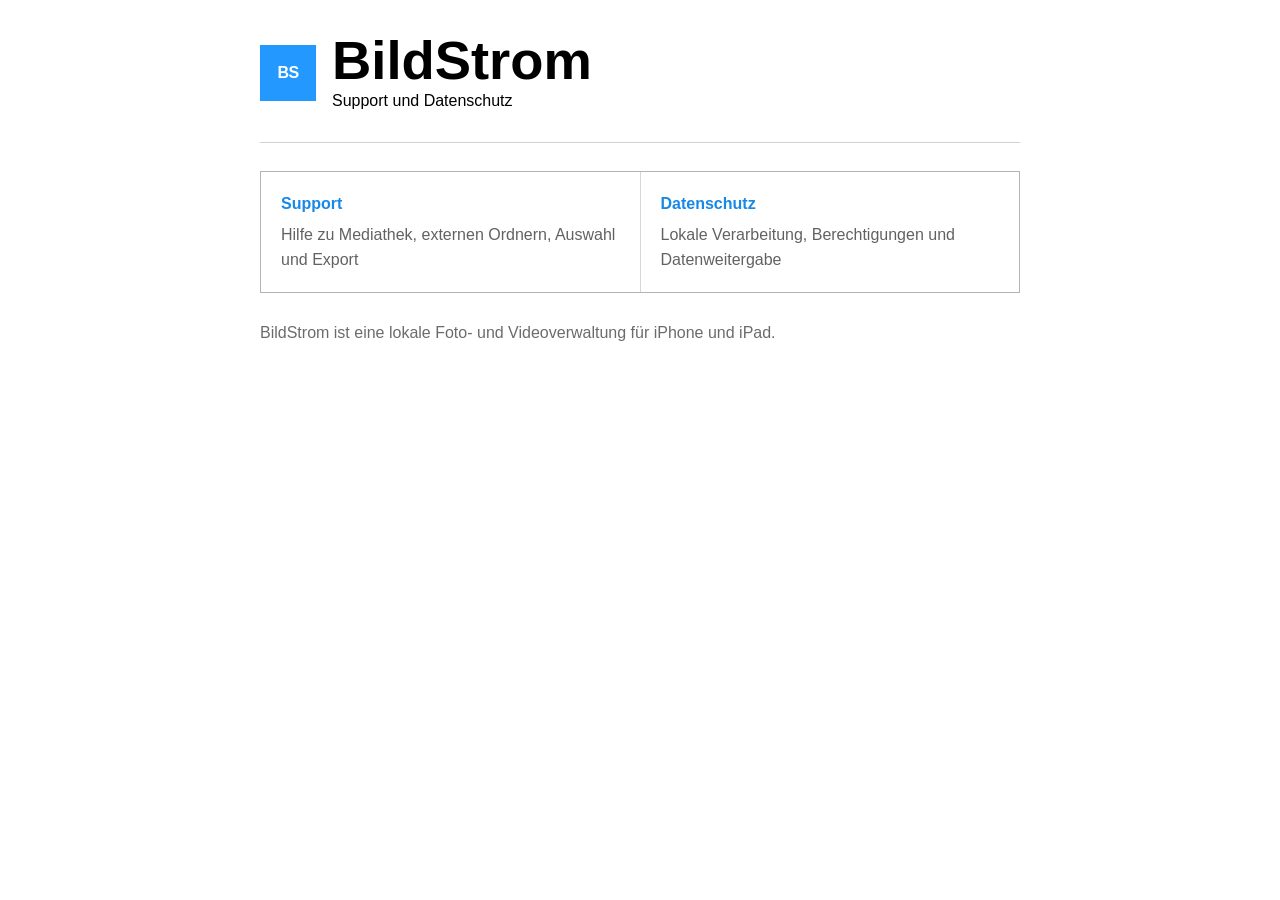
==== index.html @ 8fce914a "Publish BildStrom support and privacy pages" ====
<!doctype html>
<html lang="de">
<head>
  <meta charset="utf-8">
  <meta name="viewport" content="width=device-width, initial-scale=1">
  <title>BildStrom – Support und Datenschutz</title>
  <link rel="stylesheet" href="styles.css">
</head>
<body>
  <main>
    <header><span class="mark">BS</span><div><h1>BildStrom</h1><p>Support und Datenschutz</p></div></header>
    <section class="links">
      <a href="support.html"><strong>Support</strong><span>Hilfe zu Mediathek, externen Ordnern, Auswahl und Export</span></a>
      <a href="datenschutz.html"><strong>Datenschutz</strong><span>Lokale Verarbeitung, Berechtigungen und Datenweitergabe</span></a>
    </section>
    <p class="muted">BildStrom ist eine lokale Foto- und Videoverwaltung für iPhone und iPad.</p>
  </main>
</body>
</html>
---- styles.css ----
:root { color-scheme: light dark; font-family: -apple-system, BlinkMacSystemFont, "Segoe UI", sans-serif; }
body { margin: 0; background: Canvas; color: CanvasText; }
main { max-width: 760px; margin: 0 auto; padding: 32px 20px 64px; line-height: 1.55; }
header { display: flex; align-items: center; gap: 16px; padding-bottom: 28px; border-bottom: 1px solid color-mix(in srgb, CanvasText 18%, transparent); }
header h1, header p { margin: 0; }
.mark { display: grid; place-items: center; width: 56px; height: 56px; background: #2399ff; color: white; font-weight: 800; letter-spacing: -.04em; }
h1 { font-size: clamp(2rem, 7vw, 3.4rem); line-height: 1.05; }
h2 { margin-top: 2rem; font-size: 1.25rem; }
nav { margin-bottom: 28px; color: #777; }
a { color: #1688e8; }
.links { display: grid; grid-template-columns: repeat(auto-fit, minmax(230px, 1fr)); gap: 1px; margin: 28px 0; background: color-mix(in srgb, CanvasText 16%, transparent); border: 1px solid color-mix(in srgb, CanvasText 16%, transparent); }
.links a { display: grid; gap: 6px; padding: 20px; background: Canvas; text-decoration: none; }
.links span { color: color-mix(in srgb, CanvasText 62%, transparent); }
.muted { color: color-mix(in srgb, CanvasText 58%, transparent); }
li + li { margin-top: .8rem; }
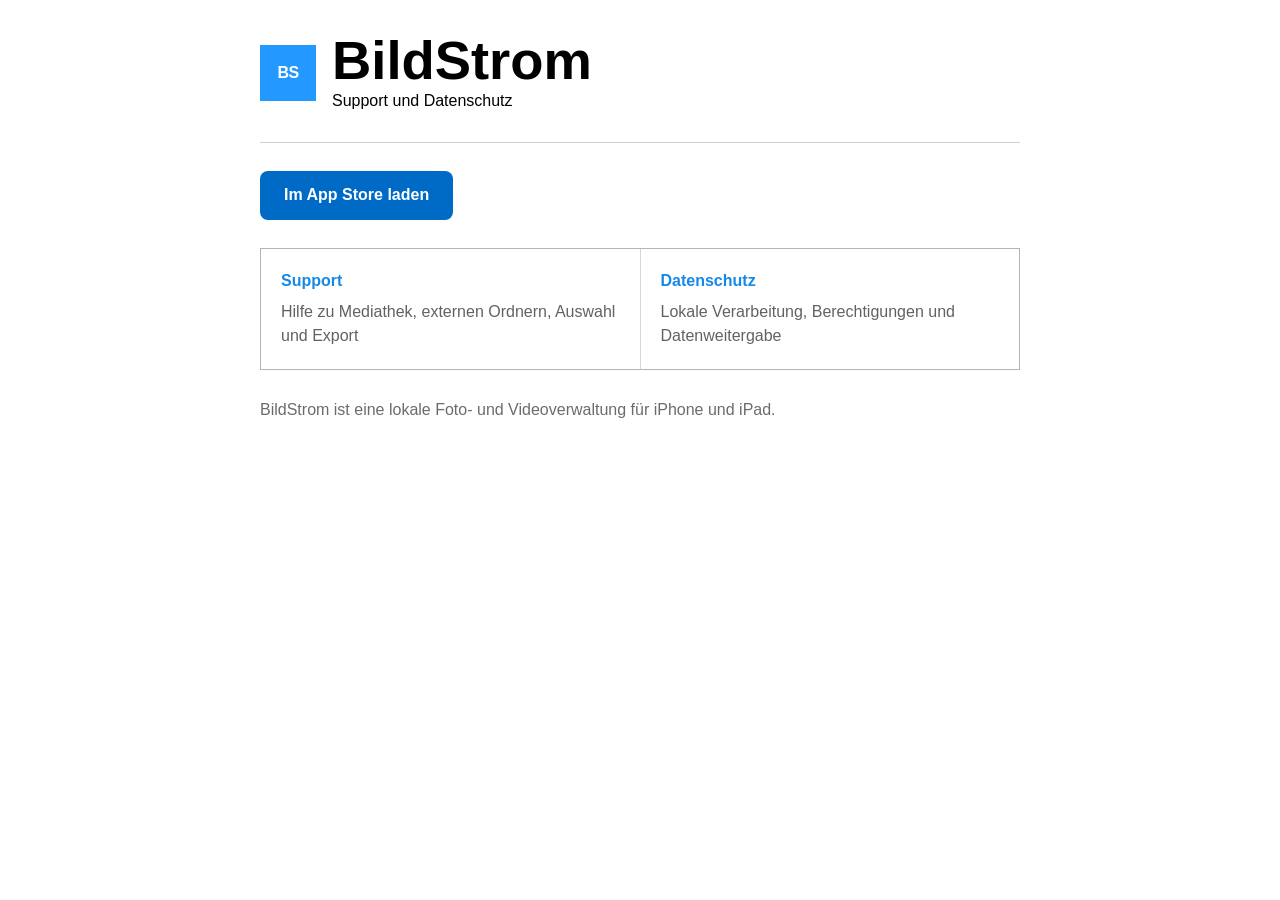
==== commit f9a1b7e8: "Add prominent App Store download button to homepage" ====
--- a/index.html
+++ b/index.html
@@ -9,6 +9,7 @@
 <body>
   <main>
     <header><span class="mark">BS</span><div><h1>BildStrom</h1><p>Support und Datenschutz</p></div></header>
+    <p class="download"><a class="app-store-button" href="https://apps.apple.com/de/app/bildstrom-fotoarchiv/id6820937413">Im App Store laden</a></p>
     <section class="links">
       <a href="support.html"><strong>Support</strong><span>Hilfe zu Mediathek, externen Ordnern, Auswahl und Export</span></a>
       <a href="datenschutz.html"><strong>Datenschutz</strong><span>Lokale Verarbeitung, Berechtigungen und Datenweitergabe</span></a>
--- a/styles.css
+++ b/styles.css
@@ -8,6 +8,11 @@
 h2 { margin-top: 2rem; font-size: 1.25rem; }
 nav { margin-bottom: 28px; color: #777; }
 a { color: #1688e8; }
+.download { margin: 28px 0; }
+.app-store-button { display: inline-flex; align-items: center; justify-content: center; box-sizing: border-box; min-height: 48px; max-width: 100%; padding: 12px 24px; border-radius: 8px; background: #006bc7; color: #fff; font-weight: 700; text-align: center; text-decoration: none; }
+.app-store-button:hover { background: #0056a3; }
+.app-store-button:focus-visible { outline: 3px solid CanvasText; outline-offset: 4px; }
+@media (max-width: 480px) { .app-store-button { width: 100%; } }
 .links { display: grid; grid-template-columns: repeat(auto-fit, minmax(230px, 1fr)); gap: 1px; margin: 28px 0; background: color-mix(in srgb, CanvasText 16%, transparent); border: 1px solid color-mix(in srgb, CanvasText 16%, transparent); }
 .links a { display: grid; gap: 6px; padding: 20px; background: Canvas; text-decoration: none; }
 .links span { color: color-mix(in srgb, CanvasText 62%, transparent); }
